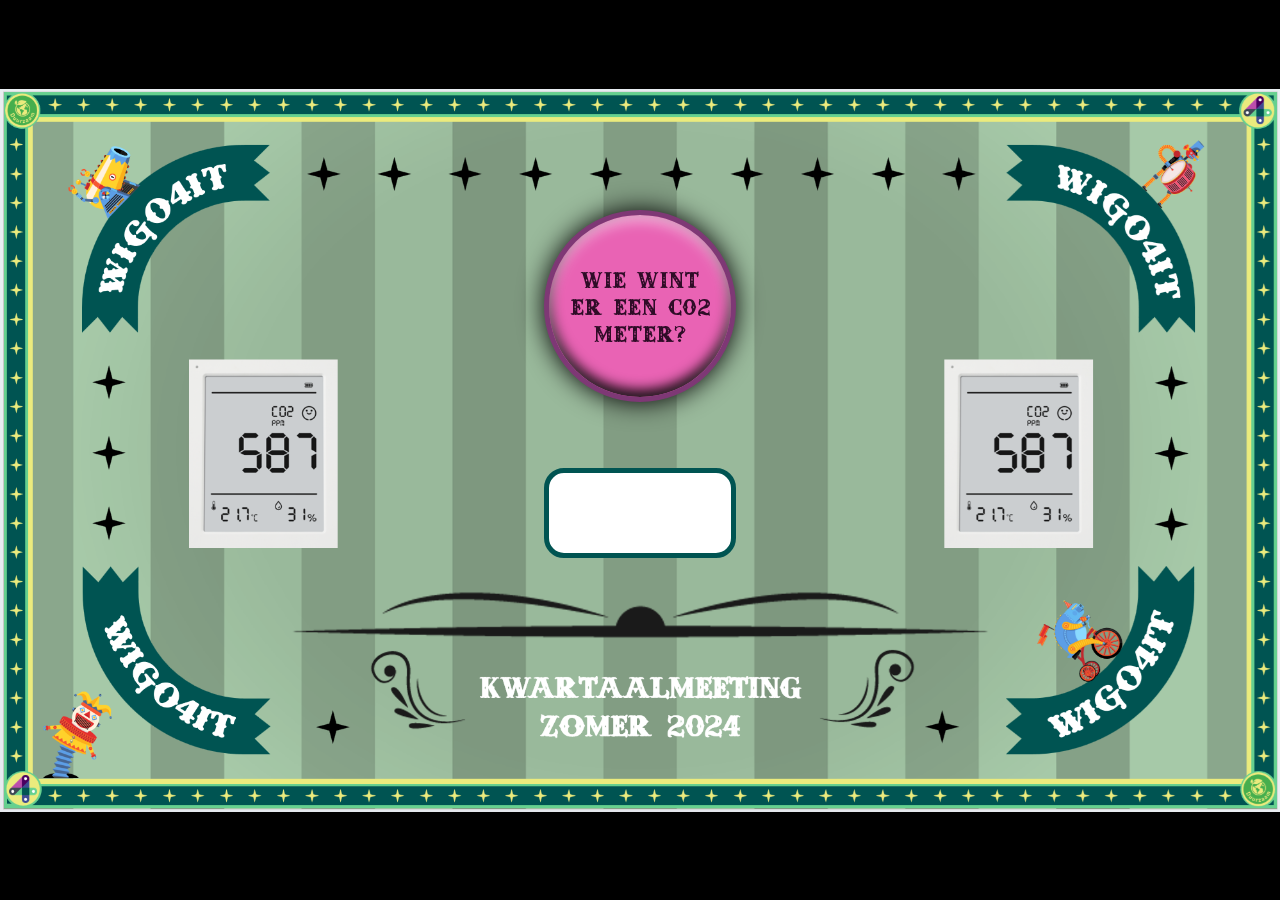
==== index.html @ c7ecd7d4 "Add files via upload" ====
<!DOCTYPE html>
<html lang="en">

<head>
	<meta charset="UTF-8">
	<meta name="viewport" content="width=device-width, initial-scale=1.0">
	<title>Kwartaalmeeting zomer 2024</title>
	<link rel="stylesheet" href="game.css">
</head>

<style>
	.rotate {
		--animation-duration: 41500ms;
		--animation-divisor: 4;
	}
</style>

<body>
	<button id="button">Wie wint er een C02 meter?</button>
	<div id="textBox"></div>
	<canvas id="confetti"></canvas>
	<audio id="wachtMuziekje" src="wachtMuziekje.mp3" type="audio/mp3"></audio>
	<audio id="winnaar" src="winnaar.mp3" type="audio/mp3"></audio>
	<a href="https://brave-flower-0b3176903.5.azurestaticapps.net/game/index.html" class="background-link"></a>


	<script src="confetti.js"></script>

	<script>
		document.addEventListener('DOMContentLoaded', function () {
			const button = document.getElementById('button');
			const textBox = document.getElementById('textBox');
			let names = [];

			fetch('game.csv')
				.then(response => response.text())
				.then(data => {
					names = data.split(',');
					console.log(names);
				});
			// Function to handle the action
			function handleAction() {
				const self = button;
				textBox.classList.remove('final-name');
				self.classList.remove('rotate');
				void self.offsetWidth;
				self.classList.add('rotate');

				document.getElementById('wachtMuziekje').play();
				document.getElementById('confetti').style.display = 'none';
				let currentIndex = 0;
				const intervalTime = 400;
				const totalTime = 41500;

				const interval = setInterval(function () {
					if (names.length > 0) {
						textBox.textContent = names[currentIndex];
						currentIndex = (currentIndex + 1) % names.length;
					}
				}, intervalTime);

				setTimeout(function () {
					clearInterval(interval);
					if (names.length > 0) {
						const randomIndex = Math.floor(Math.random() * names.length);
						textBox.textContent = names[randomIndex]; // Display a random name
						textBox.classList.add('final-name');
						self.classList.remove('rotate');
					}
				}, totalTime);

				// Show the confetti and play sound after x seconds
				setTimeout(function () {
					document.getElementById('confetti').style.display = 'block';
					document.getElementById('winnaar').play();
				}, totalTime + 100); // Adjust time as needed
			}

			// Add event listener for the button click
			button.addEventListener('click', handleAction);

			// Add event listener for the Enter key press
			document.addEventListener('keydown', function (event) {
				if (event.key === 'Enter'|| event.key === ' ') {
					handleAction();
				}
			});

		});
	</script>
</body>

</html>
---- game.css ----
@font-face {
    font-family: 'Anderson Four Feather Falls';
    src: url('Anderson Four Feather Falls.ttf') format('truetype');
}

#confetti {
    display: none;
}

body {
    display: flex;
    flex-direction: column;
    justify-content: center;
    align-items: center;
    height: 100vh;
    margin: 0;
    background-image: url('game.png');
    background-position: center;
    background-repeat: no-repeat;
    background-size: contain;
    background-color: black;
}   

#button {
    position: fixed;
    top: 50%;
    left: 50%;
    width: 15vw;
    height: 15vw;
    padding-top: 1vw;
    padding-bottom: 0.7vw;
    padding-left: 1vw;
    padding-right: 1vw;
    font-size: 1.8vw;
    color: rgb(47, 12, 39);
    border: 0.40vw solid #7e3875;
    border-radius: 50%;
    display: flex;
    justify-content: center;
    align-items: center;
    font-family: 'Anderson Four Feather Falls', sans-serif;
    transform: translate(-50%, -125%);
    background: #e963b4;
    box-shadow: 0 0 2vw rgba(0, 0, 0, 2), /* Even shadow all around */
                inset 0 0.5vw 1vw rgba(255, 255, 255, 0.5), /* Inner top light */
                inset 0 -0.5vw 1vw rgba(0, 0, 0, 1); /* Inner bottom shadow */
    transition: box-shadow 0.2s, transform 0.2s;
}

#button:active {
    box-shadow: 0 0.5vw 1vw rgba(0, 0, 0, 0.5),
                inset 0 0.5vw 1vw rgba(255, 255, 255, 0.2), /* Inner top light */
                inset 0 -0.5vw 1vw rgba(0, 0, 0, 0.5); /* Inner bottom shadow */
    transform: translate(-50%, -120%) scale(0.98);
}

#textBox {
    position: fixed;
    top: 52%;
    left: 50%;
    min-width: 15vw;
    min-height: 7vw;
    font-size: 4vw;
    transform: translateX(-50%);
    font-family: 'Anderson Four Feather Falls', sans-serif;
    padding-left: 1vw;
    padding-right: 1vw;
    color: #005452;
    border: 0.45vw solid #005452;
    background-color: white;
    box-sizing: border-box;
    display: flex;
    justify-content: center;
    align-items: center;
    border-radius: 20px;
}

@keyframes blink {
    0%, 100% { color: transparent; }
    50% { color: gold; }
}

.final-name {
    animation: blink 1s linear infinite;
}

@keyframes rotate {
    0% {
        transform: translate(-50%, -125%) rotate(0deg); /* Starting position */
    }
    25% {
        transform: translate(-90%, -100%) rotate(180deg); /* Mid-point - reaches the 'to' state */
    }
    50% {
        transform: translate(-20%, -100%) rotate(360deg); /* Mid-point - reaches the 'to' state */
    }
    100% {
        transform: translate(-50%, -125%) rotate(720deg); /* End position - returns to the 'from' state with an additional rotation */
    }
}

.rotate {
    animation: rotate calc(var(--animation-duration) / var(--animation-divisor)) linear infinite;
    transform-origin: center center;
}
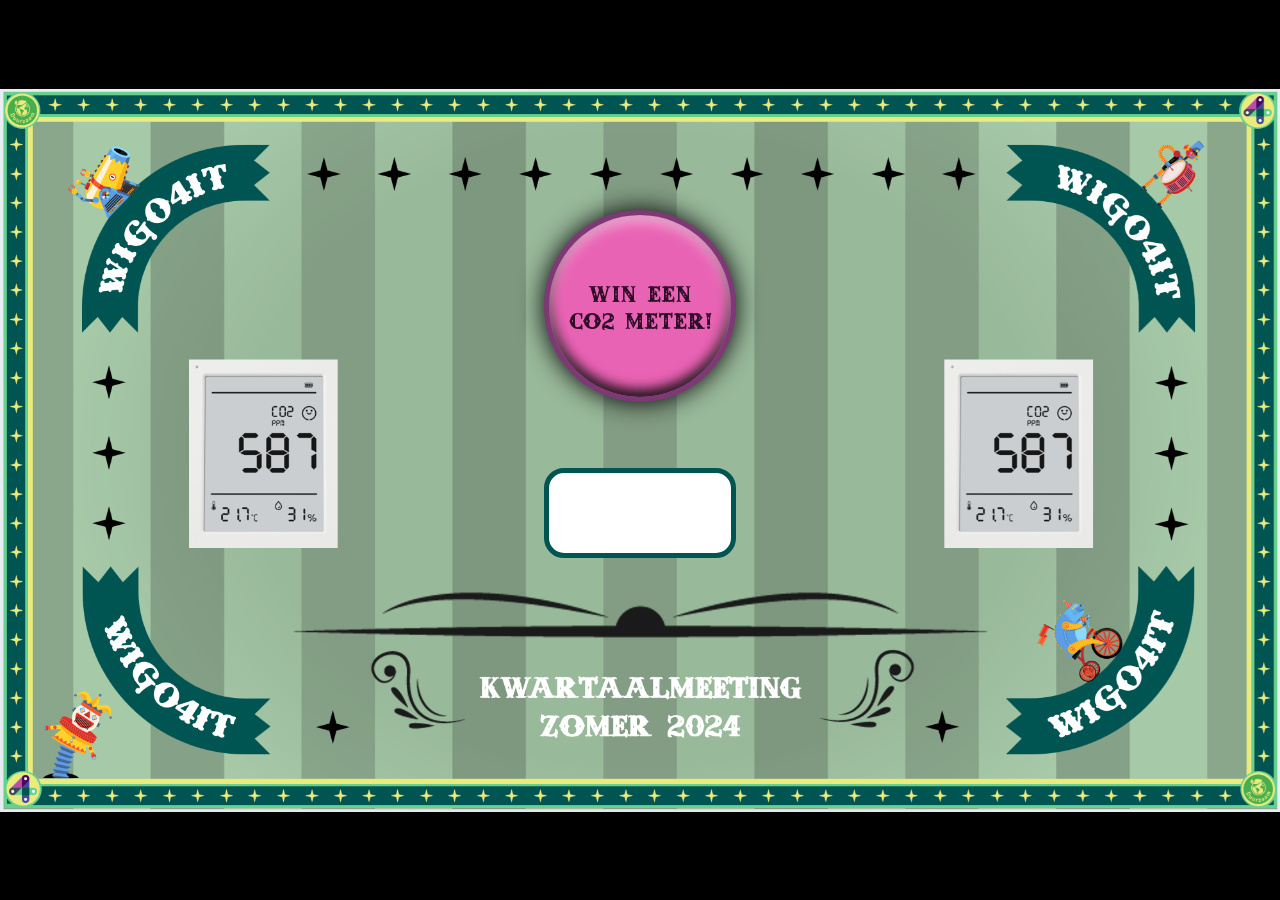
==== commit ec2f1841: "wip" ====
--- a/index.html
+++ b/index.html
@@ -10,19 +10,17 @@
 
 <style>
 	.rotate {
-		--animation-duration: 41500ms;
-		--animation-divisor: 4;
+		--animation-duration: 5s;
+		--animation-divisor: 1;
 	}
 </style>
 
 <body>
-	<button id="button">Wie wint er een C02 meter?</button>
+	<button id="button">Win een CO2 meter!</button>
 	<div id="textBox"></div>
 	<canvas id="confetti"></canvas>
 	<audio id="wachtMuziekje" src="wachtMuziekje.mp3" type="audio/mp3"></audio>
 	<audio id="winnaar" src="winnaar.mp3" type="audio/mp3"></audio>
-	<a href="https://brave-flower-0b3176903.5.azurestaticapps.net/game/index.html" class="background-link"></a>
-
 
 	<script src="confetti.js"></script>
 
@@ -31,6 +29,7 @@
 			const button = document.getElementById('button');
 			const textBox = document.getElementById('textBox');
 			let names = [];
+			let goldenTicketDrawn = false; // Flag to track if "Golden Ticket!" has been drawn
 
 			fetch('game.csv')
 				.then(response => response.text())
@@ -38,42 +37,84 @@
 					names = data.split(',');
 					console.log(names);
 				});
+
+			// Function to shuffle the names array
+			function shuffle(array) {
+				for (let i = array.length - 1; i > 0; i--) {
+					const j = Math.floor(Math.random() * (i + 1));
+					[array[i], array[j]] = [array[j], array[i]];
+				}
+			}
+
 			// Function to handle the action
 			function handleAction() {
+				if (goldenTicketDrawn) {
+					// If "Golden Ticket!" has been drawn, reset the shuffle
+					shuffle(names);
+					// goldenTicketDrawn = false;
+				}
+
 				const self = button;
 				textBox.classList.remove('final-name');
 				self.classList.remove('rotate');
 				void self.offsetWidth;
 				self.classList.add('rotate');
 
-				document.getElementById('wachtMuziekje').play();
+				// Select the audio element
+				const audioElement = document.getElementById('wachtMuziekje');
+
+				// Play the audio
+				audioElement.play();
+
+				// Stop the audio after 10 seconds
 				document.getElementById('confetti').style.display = 'none';
+
+				shuffle(names);  // Shuffle the names before displaying them randomly
+
 				let currentIndex = 0;
-				const intervalTime = 400;
-				const totalTime = 41500;
+				const intervalTime = 200;
+				const totalTime = 5020;
 
 				const interval = setInterval(function () {
 					if (names.length > 0) {
+						if (names[currentIndex] === 'Golden Ticket!') {
+							textBox.style.color = 'gold';
+						} else {
+							textBox.style.color = ''; // Reset to default color
+						}
 						textBox.textContent = names[currentIndex];
 						currentIndex = (currentIndex + 1) % names.length;
 					}
 				}, intervalTime);
 
 				setTimeout(function () {
+					textBox.style.color = '';
 					clearInterval(interval);
 					if (names.length > 0) {
 						const randomIndex = Math.floor(Math.random() * names.length);
-						textBox.textContent = names[randomIndex]; // Display a random name
-						textBox.classList.add('final-name');
+						if (names[randomIndex] === 'Golden Ticket!') {
+							textBox.classList.add('final-name');
+							document.getElementById('confetti').style.display = 'block';
+							document.getElementById('winnaar').play();
+							textBox.textContent = 'Golden Ticket!';
+							goldenTicketDrawn = true; // Set flag to true when "Golden Ticket!" is drawn
+							setTimeout(() => {
+								audioElement.pause();
+								audioElement.currentTime = 0; // Reset the audio to the beginning
+							}, 100000); // 100000 milliseconds = 100 seconds
+
+						} else {
+							textBox.textContent = names[randomIndex]; // Display a random name
+							document.getElementById('confetti').style.display = 'block';
+							document.getElementById('winnaar').play();
+							setTimeout(() => {
+								audioElement.pause();
+								audioElement.currentTime = 0; // Reset the audio to the beginning
+							}, 0);
+						}
 						self.classList.remove('rotate');
 					}
 				}, totalTime);
-
-				// Show the confetti and play sound after x seconds
-				setTimeout(function () {
-					document.getElementById('confetti').style.display = 'block';
-					document.getElementById('winnaar').play();
-				}, totalTime + 100); // Adjust time as needed
 			}
 
 			// Add event listener for the button click
@@ -81,7 +122,7 @@
 
 			// Add event listener for the Enter key press
 			document.addEventListener('keydown', function (event) {
-				if (event.key === 'Enter'|| event.key === ' ') {
+				if (event.key === 'Enter' || event.key === ' ') {
 					handleAction();
 				}
 			});
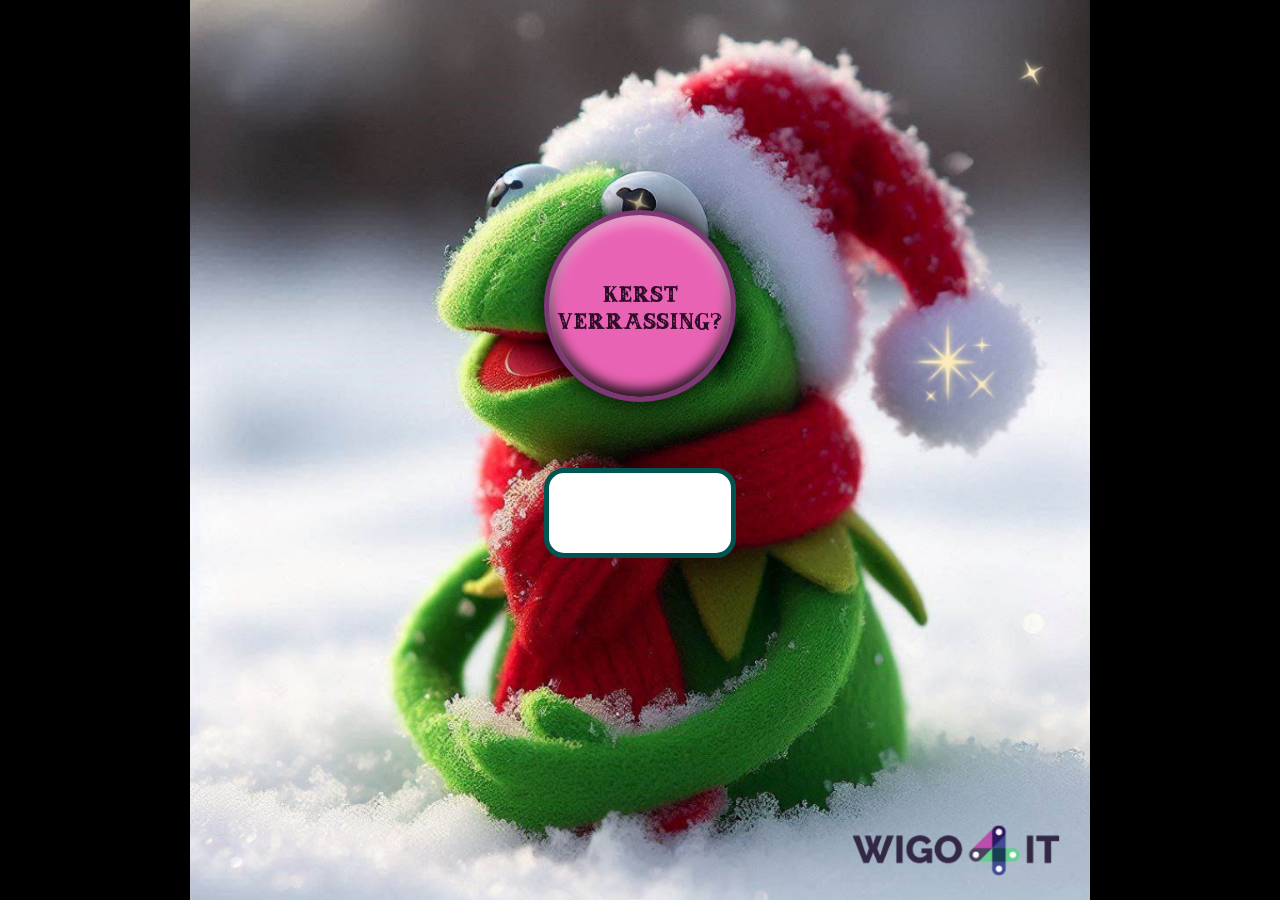
==== commit 776ef588: "Kerstpakket" ====
--- a/index.html
+++ b/index.html
@@ -1,134 +1,156 @@
-<!DOCTYPE html>
-<html lang="en">
-
-<head>
-	<meta charset="UTF-8">
-	<meta name="viewport" content="width=device-width, initial-scale=1.0">
-	<title>Kwartaalmeeting zomer 2024</title>
-	<link rel="stylesheet" href="game.css">
-</head>
-
-<style>
-	.rotate {
-		--animation-duration: 5s;
-		--animation-divisor: 1;
-	}
-</style>
-
-<body>
-	<button id="button">Win een CO2 meter!</button>
-	<div id="textBox"></div>
-	<canvas id="confetti"></canvas>
-	<audio id="wachtMuziekje" src="wachtMuziekje.mp3" type="audio/mp3"></audio>
-	<audio id="winnaar" src="winnaar.mp3" type="audio/mp3"></audio>
-
-	<script src="confetti.js"></script>
-
-	<script>
-		document.addEventListener('DOMContentLoaded', function () {
-			const button = document.getElementById('button');
-			const textBox = document.getElementById('textBox');
-			let names = [];
-			let goldenTicketDrawn = false; // Flag to track if "Golden Ticket!" has been drawn
-
-			fetch('game.csv')
-				.then(response => response.text())
-				.then(data => {
-					names = data.split(',');
-					console.log(names);
-				});
-
-			// Function to shuffle the names array
-			function shuffle(array) {
-				for (let i = array.length - 1; i > 0; i--) {
-					const j = Math.floor(Math.random() * (i + 1));
-					[array[i], array[j]] = [array[j], array[i]];
-				}
-			}
-
-			// Function to handle the action
-			function handleAction() {
-				if (goldenTicketDrawn) {
-					// If "Golden Ticket!" has been drawn, reset the shuffle
-					shuffle(names);
-					// goldenTicketDrawn = false;
-				}
-
-				const self = button;
-				textBox.classList.remove('final-name');
-				self.classList.remove('rotate');
-				void self.offsetWidth;
-				self.classList.add('rotate');
-
-				// Select the audio element
-				const audioElement = document.getElementById('wachtMuziekje');
-
-				// Play the audio
-				audioElement.play();
-
-				// Stop the audio after 10 seconds
-				document.getElementById('confetti').style.display = 'none';
-
-				shuffle(names);  // Shuffle the names before displaying them randomly
-
-				let currentIndex = 0;
-				const intervalTime = 200;
-				const totalTime = 5020;
-
-				const interval = setInterval(function () {
-					if (names.length > 0) {
-						if (names[currentIndex] === 'Golden Ticket!') {
-							textBox.style.color = 'gold';
-						} else {
-							textBox.style.color = ''; // Reset to default color
-						}
-						textBox.textContent = names[currentIndex];
-						currentIndex = (currentIndex + 1) % names.length;
-					}
-				}, intervalTime);
-
-				setTimeout(function () {
-					textBox.style.color = '';
-					clearInterval(interval);
-					if (names.length > 0) {
-						const randomIndex = Math.floor(Math.random() * names.length);
-						if (names[randomIndex] === 'Golden Ticket!') {
-							textBox.classList.add('final-name');
-							document.getElementById('confetti').style.display = 'block';
-							document.getElementById('winnaar').play();
-							textBox.textContent = 'Golden Ticket!';
-							goldenTicketDrawn = true; // Set flag to true when "Golden Ticket!" is drawn
-							setTimeout(() => {
-								audioElement.pause();
-								audioElement.currentTime = 0; // Reset the audio to the beginning
-							}, 100000); // 100000 milliseconds = 100 seconds
-
-						} else {
-							textBox.textContent = names[randomIndex]; // Display a random name
-							document.getElementById('confetti').style.display = 'block';
-							document.getElementById('winnaar').play();
-							setTimeout(() => {
-								audioElement.pause();
-								audioElement.currentTime = 0; // Reset the audio to the beginning
-							}, 0);
-						}
-						self.classList.remove('rotate');
-					}
-				}, totalTime);
-			}
-
-			// Add event listener for the button click
-			button.addEventListener('click', handleAction);
-
-			// Add event listener for the Enter key press
-			document.addEventListener('keydown', function (event) {
-				if (event.key === 'Enter' || event.key === ' ') {
-					handleAction();
-				}
-			});
-
-		});
-	</script>
-</body>
-
-</html>+<!DOCTYPE html>
+<html lang="en">
+
+<head>
+	<meta charset="UTF-8">
+	<meta name="viewport" content="width=device-width, initial-scale=1.0">
+	<title>Kwartaalmeeting zomer 2024</title>
+	<link rel="stylesheet" href="game.css">
+</head>
+
+<style>
+	.rotate {
+		--animation-duration: 24700ms;
+		--animation-divisor: 4;
+	}
+</style>
+
+<body>
+	<button id="button">Kerst verrassing?</button>
+	<div id="textBox"></div>
+	<audio id="wachtMuziekje" src="wachtMuziekje.mp3" type="audio/mp3"></audio>
+	<audio id="winnaar" src="winnaar.mp3" type="audio/mp3"></audio>
+	<a href="https://brave-flower-0b3176903.5.azurestaticapps.net/game/index.html" class="background-link"></a>
+
+    <!-- Container voor sneeuwvlokken -->
+    <div id="snow-container"></div>
+
+	<script>
+		document.addEventListener('DOMContentLoaded', function () {
+			const button = document.getElementById('button');
+			const textBox = document.getElementById('textBox');
+			let names = [];
+
+			fetch('game.csv')
+				.then(response => response.text())
+				.then(data => {
+					names = data.split(',');
+					console.log(names);
+				});
+
+			function handleAction() {
+				const self = button;
+				textBox.classList.remove('final-name');
+				self.classList.remove('rotate');
+				void self.offsetWidth;
+				self.classList.add('rotate');
+
+				document.getElementById('wachtMuziekje').play();
+				
+				// Verberg eventueel de sneeuw tot de winnaar bekend is
+				document.getElementById('snow-container').style.display = 'none';
+
+				let currentIndex = 0;
+				const intervalTime = 400;
+				const totalTime = 24700;
+
+				const interval = setInterval(function () {
+					if (names.length > 0) {
+						textBox.textContent = names[currentIndex];
+						currentIndex = (currentIndex + 1) % names.length;
+					}
+				}, intervalTime);
+
+				setTimeout(function () {
+					clearInterval(interval);
+					if (names.length > 0) {
+						const randomIndex = Math.floor(Math.random() * names.length);
+						textBox.textContent = names[randomIndex]; // Display a random name
+						textBox.classList.add('final-name');
+						self.classList.remove('rotate');
+					}
+				}, totalTime);
+
+				// Show the snow and play sound after x seconds
+				setTimeout(function () {
+					document.getElementById('snow-container').style.display = 'block';
+					document.getElementById('winnaar').play();
+					startSnow();
+				}, totalTime + 100); 
+			}
+
+			button.addEventListener('click', handleAction);
+
+			document.addEventListener('keydown', function (event) {
+				if (event.key === 'Enter'|| event.key === ' ') {
+					handleAction();
+				}
+			});
+		});
+	</script>
+
+    <script>
+        function startSnow() {
+            // Verwijder oude sneeuwvlokken als ze er zijn
+            const container = document.getElementById('snow-container');
+            container.innerHTML = '';
+
+            // Aantal sneeuwvlokken
+            const snowCount = 100;
+
+            for (let i = 0; i < snowCount; i++) {
+                const snowflake = document.createElement('div');
+                snowflake.classList.add('snowflake');
+                snowflake.style.left = Math.random() * 100 + '%';
+                snowflake.style.animationDelay = Math.random() * 5 + 's';
+                snowflake.style.animationDuration = 5 + Math.random() * 5 + 's';
+                container.appendChild(snowflake);
+            }
+        }
+    </script>
+
+	<style>
+		/* Stijl voor de finale naam (optioneel) */
+		.final-name {
+			font-weight: bold;
+			color: red;
+			font-size: 2em;
+		}
+
+        /* Sneeuw styling */
+        #snow-container {
+            position: fixed;
+            top: 0;
+            left: 0;
+            width: 100%;
+            height: 100%;
+            pointer-events: none; /* klik niet tegenhouden */
+            overflow: hidden;
+            display: none;
+            z-index: 9999;
+        }
+
+        .snowflake {
+            position: absolute;
+            top: -2em;
+            width: 1em;
+            height: 1em;
+            background: white;
+            border-radius: 50%;
+            opacity: 0.8;
+            animation-name: fall;
+            animation-timing-function: linear;
+            animation-iteration-count: infinite;
+        }
+
+        @keyframes fall {
+            0% {
+                transform: translateY(-2em);
+            }
+            100% {
+                transform: translateY(110vh);
+            }
+        }
+	</style>
+</body>
+</html>
--- a/game.css
+++ b/game.css
@@ -1,105 +1,105 @@
-@font-face {
-    font-family: 'Anderson Four Feather Falls';
-    src: url('Anderson Four Feather Falls.ttf') format('truetype');
-}
-
-#confetti {
-    display: none;
-}
-
-body {
-    display: flex;
-    flex-direction: column;
-    justify-content: center;
-    align-items: center;
-    height: 100vh;
-    margin: 0;
-    background-image: url('game.png');
-    background-position: center;
-    background-repeat: no-repeat;
-    background-size: contain;
-    background-color: black;
-}   
-
-#button {
-    position: fixed;
-    top: 50%;
-    left: 50%;
-    width: 15vw;
-    height: 15vw;
-    padding-top: 1vw;
-    padding-bottom: 0.7vw;
-    padding-left: 1vw;
-    padding-right: 1vw;
-    font-size: 1.8vw;
-    color: rgb(47, 12, 39);
-    border: 0.40vw solid #7e3875;
-    border-radius: 50%;
-    display: flex;
-    justify-content: center;
-    align-items: center;
-    font-family: 'Anderson Four Feather Falls', sans-serif;
-    transform: translate(-50%, -125%);
-    background: #e963b4;
-    box-shadow: 0 0 2vw rgba(0, 0, 0, 2), /* Even shadow all around */
-                inset 0 0.5vw 1vw rgba(255, 255, 255, 0.5), /* Inner top light */
-                inset 0 -0.5vw 1vw rgba(0, 0, 0, 1); /* Inner bottom shadow */
-    transition: box-shadow 0.2s, transform 0.2s;
-}
-
-#button:active {
-    box-shadow: 0 0.5vw 1vw rgba(0, 0, 0, 0.5),
-                inset 0 0.5vw 1vw rgba(255, 255, 255, 0.2), /* Inner top light */
-                inset 0 -0.5vw 1vw rgba(0, 0, 0, 0.5); /* Inner bottom shadow */
-    transform: translate(-50%, -120%) scale(0.98);
-}
-
-#textBox {
-    position: fixed;
-    top: 52%;
-    left: 50%;
-    min-width: 15vw;
-    min-height: 7vw;
-    font-size: 4vw;
-    transform: translateX(-50%);
-    font-family: 'Anderson Four Feather Falls', sans-serif;
-    padding-left: 1vw;
-    padding-right: 1vw;
-    color: #005452;
-    border: 0.45vw solid #005452;
-    background-color: white;
-    box-sizing: border-box;
-    display: flex;
-    justify-content: center;
-    align-items: center;
-    border-radius: 20px;
-}
-
-@keyframes blink {
-    0%, 100% { color: transparent; }
-    50% { color: gold; }
-}
-
-.final-name {
-    animation: blink 1s linear infinite;
-}
-
-@keyframes rotate {
-    0% {
-        transform: translate(-50%, -125%) rotate(0deg); /* Starting position */
-    }
-    25% {
-        transform: translate(-90%, -100%) rotate(180deg); /* Mid-point - reaches the 'to' state */
-    }
-    50% {
-        transform: translate(-20%, -100%) rotate(360deg); /* Mid-point - reaches the 'to' state */
-    }
-    100% {
-        transform: translate(-50%, -125%) rotate(720deg); /* End position - returns to the 'from' state with an additional rotation */
-    }
-}
-
-.rotate {
-    animation: rotate calc(var(--animation-duration) / var(--animation-divisor)) linear infinite;
-    transform-origin: center center;
+@font-face {
+    font-family: 'Anderson Four Feather Falls';
+    src: url('Anderson Four Feather Falls.ttf') format('truetype');
+}
+
+#confetti {
+    display: none;
+}
+
+body {
+    display: flex;
+    flex-direction: column;
+    justify-content: center;
+    align-items: center;
+    height: 100vh;
+    margin: 0;
+    background-image: url('game.png');
+    background-position: center;
+    background-repeat: no-repeat;
+    background-size: contain;
+    background-color: black;
+}   
+
+#button {
+    position: fixed;
+    top: 50%;
+    left: 50%;
+    width: 15vw;
+    height: 15vw;
+    padding-top: 1vw;
+    padding-bottom: 0.7vw;
+    padding-left: 1vw;
+    padding-right: 1vw;
+    font-size: 1.8vw;
+    color: rgb(47, 12, 39);
+    border: 0.40vw solid #7e3875;
+    border-radius: 50%;
+    display: flex;
+    justify-content: center;
+    align-items: center;
+    font-family: 'Anderson Four Feather Falls', sans-serif;
+    transform: translate(-50%, -125%);
+    background: #e963b4;
+    box-shadow: 0 0 2vw rgba(0, 0, 0, 2), /* Even shadow all around */
+                inset 0 0.5vw 1vw rgba(255, 255, 255, 0.5), /* Inner top light */
+                inset 0 -0.5vw 1vw rgba(0, 0, 0, 1); /* Inner bottom shadow */
+    transition: box-shadow 0.2s, transform 0.2s;
+}
+
+#button:active {
+    box-shadow: 0 0.5vw 1vw rgba(0, 0, 0, 0.5),
+                inset 0 0.5vw 1vw rgba(255, 255, 255, 0.2), /* Inner top light */
+                inset 0 -0.5vw 1vw rgba(0, 0, 0, 0.5); /* Inner bottom shadow */
+    transform: translate(-50%, -120%) scale(0.98);
+}
+
+#textBox {
+    position: fixed;
+    top: 52%;
+    left: 50%;
+    min-width: 15vw;
+    min-height: 7vw;
+    font-size: 4vw;
+    transform: translateX(-50%);
+    font-family: 'Anderson Four Feather Falls', sans-serif;
+    padding-left: 1vw;
+    padding-right: 1vw;
+    color: #005452;
+    border: 0.45vw solid #005452;
+    background-color: white;
+    box-sizing: border-box;
+    display: flex;
+    justify-content: center;
+    align-items: center;
+    border-radius: 20px;
+}
+
+@keyframes blink {
+    0%, 100% { color: transparent; }
+    50% { color: gold; }
+}
+
+.final-name {
+    animation: blink 1s linear infinite;
+}
+
+@keyframes rotate {
+    0% {
+        transform: translate(-50%, -125%) rotate(0deg); /* Starting position */
+    }
+    25% {
+        transform: translate(-90%, -100%) rotate(180deg); /* Mid-point - reaches the 'to' state */
+    }
+    50% {
+        transform: translate(-20%, -100%) rotate(360deg); /* Mid-point - reaches the 'to' state */
+    }
+    100% {
+        transform: translate(-50%, -125%) rotate(720deg); /* End position - returns to the 'from' state with an additional rotation */
+    }
+}
+
+.rotate {
+    animation: rotate calc(var(--animation-duration) / var(--animation-divisor)) linear infinite;
+    transform-origin: center center;
 }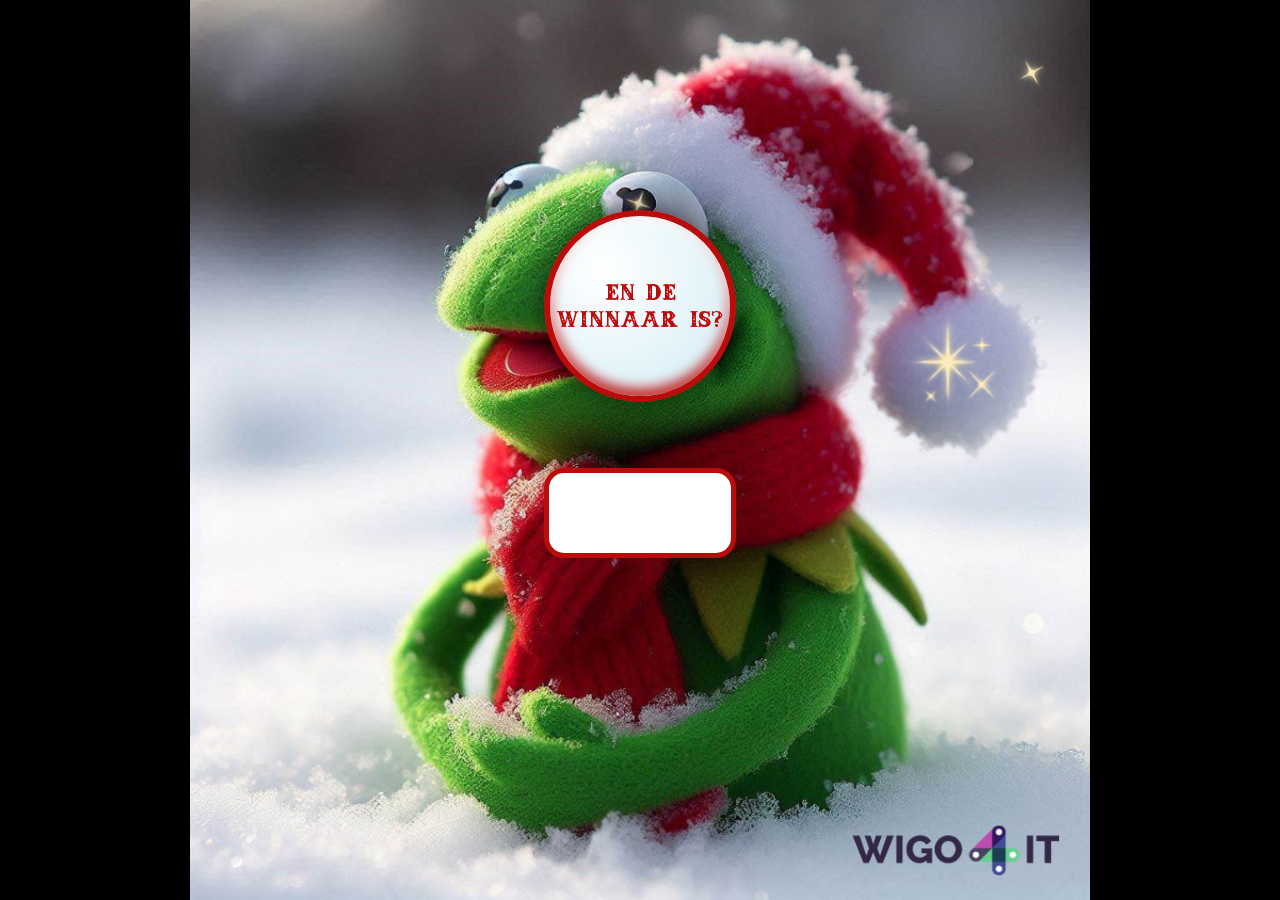
==== commit 906d6e50: "Kerstbingo" ====
--- a/index.html
+++ b/index.html
@@ -4,19 +4,19 @@
 <head>
 	<meta charset="UTF-8">
 	<meta name="viewport" content="width=device-width, initial-scale=1.0">
-	<title>Kwartaalmeeting zomer 2024</title>
+	<title>Kerstbingo</title>
 	<link rel="stylesheet" href="game.css">
 </head>
 
 <style>
 	.rotate {
-		--animation-duration: 24700ms;
-		--animation-divisor: 4;
+		--animation-duration: 10000ms;
+		--animation-divisor: 2;
 	}
 </style>
 
 <body>
-	<button id="button">Kerst verrassing?</button>
+	<button id="button">En de winnaar is?</button>
 	<div id="textBox"></div>
 	<audio id="wachtMuziekje" src="wachtMuziekje.mp3" type="audio/mp3"></audio>
 	<audio id="winnaar" src="winnaar.mp3" type="audio/mp3"></audio>
@@ -50,14 +50,14 @@
 				// Verberg eventueel de sneeuw tot de winnaar bekend is
 				document.getElementById('snow-container').style.display = 'none';
 
-				let currentIndex = 0;
 				const intervalTime = 400;
-				const totalTime = 24700;
+				const totalTime = 10000;
 
 				const interval = setInterval(function () {
 					if (names.length > 0) {
-						textBox.textContent = names[currentIndex];
-						currentIndex = (currentIndex + 1) % names.length;
+						// Toon bij elke update een willekeurige naam
+						const randomIndex = Math.floor(Math.random() * names.length);
+						textBox.textContent = names[randomIndex];
 					}
 				}, intervalTime);
 
@@ -65,7 +65,7 @@
 					clearInterval(interval);
 					if (names.length > 0) {
 						const randomIndex = Math.floor(Math.random() * names.length);
-						textBox.textContent = names[randomIndex]; // Display a random name
+						textBox.textContent = names[randomIndex]; 
 						textBox.classList.add('final-name');
 						self.classList.remove('rotate');
 					}
--- a/game.css
+++ b/game.css
@@ -27,30 +27,34 @@
     left: 50%;
     width: 15vw;
     height: 15vw;
-    padding-top: 1vw;
-    padding-bottom: 0.7vw;
-    padding-left: 1vw;
-    padding-right: 1vw;
-    font-size: 1.8vw;
-    color: rgb(47, 12, 39);
-    border: 0.40vw solid #7e3875;
-    border-radius: 50%;
     display: flex;
     justify-content: center;
     align-items: center;
+    transform: translate(-50%, -125%);
+    border: 0.5vw solid #bb0c0c;
+    border-radius: 50%;
     font-family: 'Anderson Four Feather Falls', sans-serif;
-    transform: translate(-50%, -125%);
-    background: #e963b4;
-    box-shadow: 0 0 2vw rgba(0, 0, 0, 2), /* Even shadow all around */
-                inset 0 0.5vw 1vw rgba(255, 255, 255, 0.5), /* Inner top light */
-                inset 0 -0.5vw 1vw rgba(0, 0, 0, 1); /* Inner bottom shadow */
+    font-size: 1.8vw;
+    color: #bb0c0c;
+    
+    /* Achtergrond als sneeuwbal: wit met een subtiele blauwe gloed */
+    background: radial-gradient(circle at 30% 30%, #ffffff, #d9f0f7 80%);
+    
+    /* Zachte schaduwen voor diepte */
+    box-shadow: 
+        0 0 2vw rgba(0, 0, 0, 0.5),         /* externe schaduw om 3D effect te geven */
+        inset 0 0.5vw 1vw rgba(255, 255, 255, 0.8), /* lichte glans aan de bovenkant */
+        inset 0 -0.5vw 1vw #bb0c0c; /* subtiele schaduw onderin voor ronde vorm */
+
+    /* Animatie transities bij indrukken */
     transition: box-shadow 0.2s, transform 0.2s;
 }
 
 #button:active {
-    box-shadow: 0 0.5vw 1vw rgba(0, 0, 0, 0.5),
-                inset 0 0.5vw 1vw rgba(255, 255, 255, 0.2), /* Inner top light */
-                inset 0 -0.5vw 1vw rgba(0, 0, 0, 0.5); /* Inner bottom shadow */
+    box-shadow: 
+        0 0.5vw 1vw rgba(0, 0, 0, 0.3),
+        inset 0 0.5vw 1vw rgba(255, 255, 255, 0.5),
+        inset 0 -0.5vw 1vw rgba(173, 216, 230, 0.5);
     transform: translate(-50%, -120%) scale(0.98);
 }
 
@@ -65,8 +69,8 @@
     font-family: 'Anderson Four Feather Falls', sans-serif;
     padding-left: 1vw;
     padding-right: 1vw;
-    color: #005452;
-    border: 0.45vw solid #005452;
+    color: #bb0c0c;
+    border: 0.45vw solid #bb0c0c;
     background-color: white;
     box-sizing: border-box;
     display: flex;
@@ -86,20 +90,20 @@
 
 @keyframes rotate {
     0% {
-        transform: translate(-50%, -125%) rotate(0deg); /* Starting position */
+        transform: translate(-50%, -125%) rotate(0deg); 
     }
     25% {
-        transform: translate(-90%, -100%) rotate(180deg); /* Mid-point - reaches the 'to' state */
+        transform: translate(-90%, -100%) rotate(180deg); 
     }
     50% {
-        transform: translate(-20%, -100%) rotate(360deg); /* Mid-point - reaches the 'to' state */
+        transform: translate(-20%, -100%) rotate(360deg); 
     }
     100% {
-        transform: translate(-50%, -125%) rotate(720deg); /* End position - returns to the 'from' state with an additional rotation */
+        transform: translate(-50%, -125%) rotate(720deg); 
     }
 }
 
 .rotate {
     animation: rotate calc(var(--animation-duration) / var(--animation-divisor)) linear infinite;
     transform-origin: center center;
-}+}
